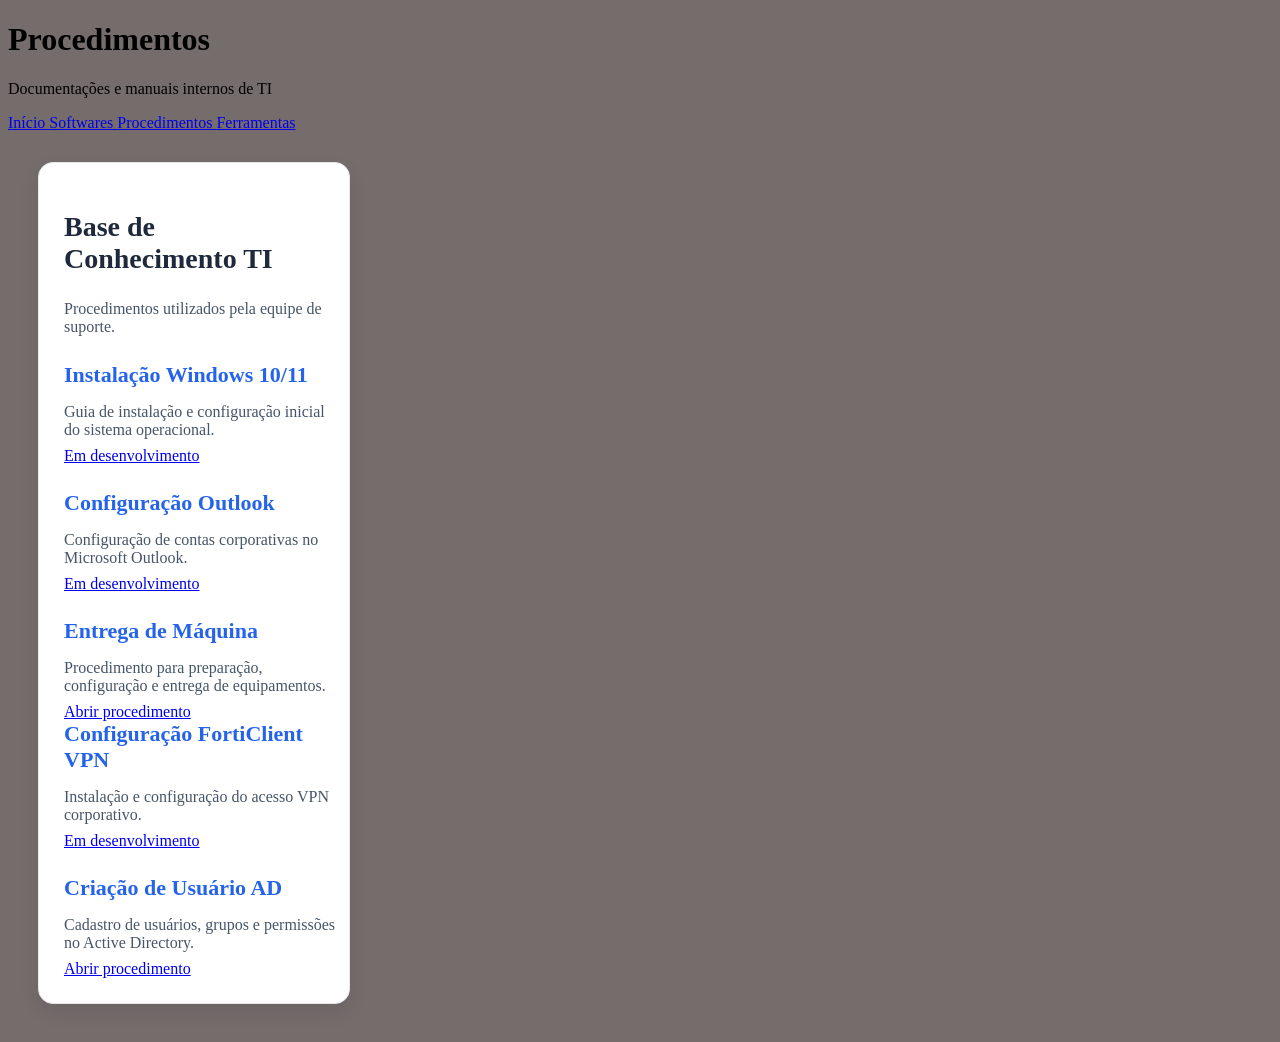
==== paginas/procedimentos.html @ 5586f691 "sua mensagem aqui" ====
<!DOCTYPE html>
<html lang="pt-BR">

<head>

<meta charset="UTF-8">

<meta name="viewport" content="width=device-width, initial-scale=1.0">

<title>Procedimentos - Portal TI</title>

<link rel="stylesheet" href="../css/style.css">

</head>


<body>


<header>

<h1>Procedimentos</h1>

<p>
Documentações e manuais internos de TI
</p>

</header>




<nav>

<a href="../index.html">
Início
</a>


<a href="softwares.html">
Softwares
</a>


<a href="procedimentos.html">
Procedimentos
</a>


<a href="ferramentas.html">
Ferramentas
</a>


</nav>





<main>


<section class="card">


<h2>
Base de Conhecimento TI
</h2>


<p>
Procedimentos utilizados pela equipe de suporte.
</p>


<br>




<div class="cards">



<div class="box">

<h3>Instalação Windows 10/11</h3>

<p>
Guia de instalação e configuração inicial do sistema operacional.
</p>

<a class="download" href="#">
Em desenvolvimento
</a>

</div>





<div class="box">

<h3>Configuração Outlook</h3>

<p>
Configuração de contas corporativas no Microsoft Outlook.
</p>

<a class="download" href="#">
Em desenvolvimento
</a>

</div>





<div class="box">

<h3>Entrega de Máquina</h3>

<p>
Procedimento para preparação, configuração e entrega de equipamentos.
</p>

<a class="download" href="../arquivos/documentos/Entrega_Maquina.pdf" target="_blank">
Abrir procedimento
</a>

</div>



</div>







<div class="cards">



<div class="box">

<h3>Configuração FortiClient VPN</h3>

<p>
Instalação e configuração do acesso VPN corporativo.
</p>

<a class="download" href="#">
Em desenvolvimento
</a>

</div>





<div class="box">

<h3>Criação de Usuário AD</h3>

<p>
Cadastro de usuários, grupos e permissões no Active Directory.
</p>

<a class="download" href="../arquivos/documentos/criacaoad.pdf" target="_blank">
Abrir procedimento
</a>

</div>



</div>



</section>


</main>



</body>

</html>
---- css/style.css ----
.cards {

    display: flex;
    gap: 20px;
    flex-wrap: wrap;

}



.card {

    background: white;

    width: 260px;

    padding: 20px;

    border-radius: 12px;

    box-shadow: 0px 3px 10px rgba(0,0,0,0.15);

}



.card h3 {

    margin-top: 0;

}



.card button {

    background: #0066cc;

    color:white;

    border:none;

    padding:10px 20px;

    border-radius:8px;

    cursor:pointer;

}


.card button:hover {

    background:#004c99;

}body {
    background: rgb(117, 108, 108) !important;
}/* Área de softwares */

main {
    padding: 30px;
}


main h2 {
    color: #1e293b;
    margin-bottom: 25px;
    font-size: 28px;
}



.cards {

    display: grid;

    grid-template-columns: repeat(auto-fit, minmax(280px, 1fr));

    gap: 25px;

}



.card {

    background: #ffffff;

    border-radius: 15px;

    padding: 25px;

    box-shadow: 0 8px 20px rgba(0,0,0,0.08);

    border: 1px solid #e5e7eb;

    transition: 0.3s;

}



.card:hover {

    transform: translateY(-5px);

    box-shadow: 0 12px 25px rgba(0,0,0,0.15);

}



.card h3 {

    color: #2563eb;

    font-size: 22px;

    margin-bottom: 15px;

}



.card p {

    color: #475569;

    margin: 8px 0;

}



.card button {

    margin-top: 15px;

    width: 100%;

    padding: 12px;

    border-radius: 8px;

    border: none;

    background: #2563eb;

    color: white;

    font-size: 15px;

    cursor: pointer;

    transition: 0.3s;

}



.card button:hover {

    background: #1d4ed8;

}.icone {

    font-size: 40px;

    margin-bottom: 15px;

}
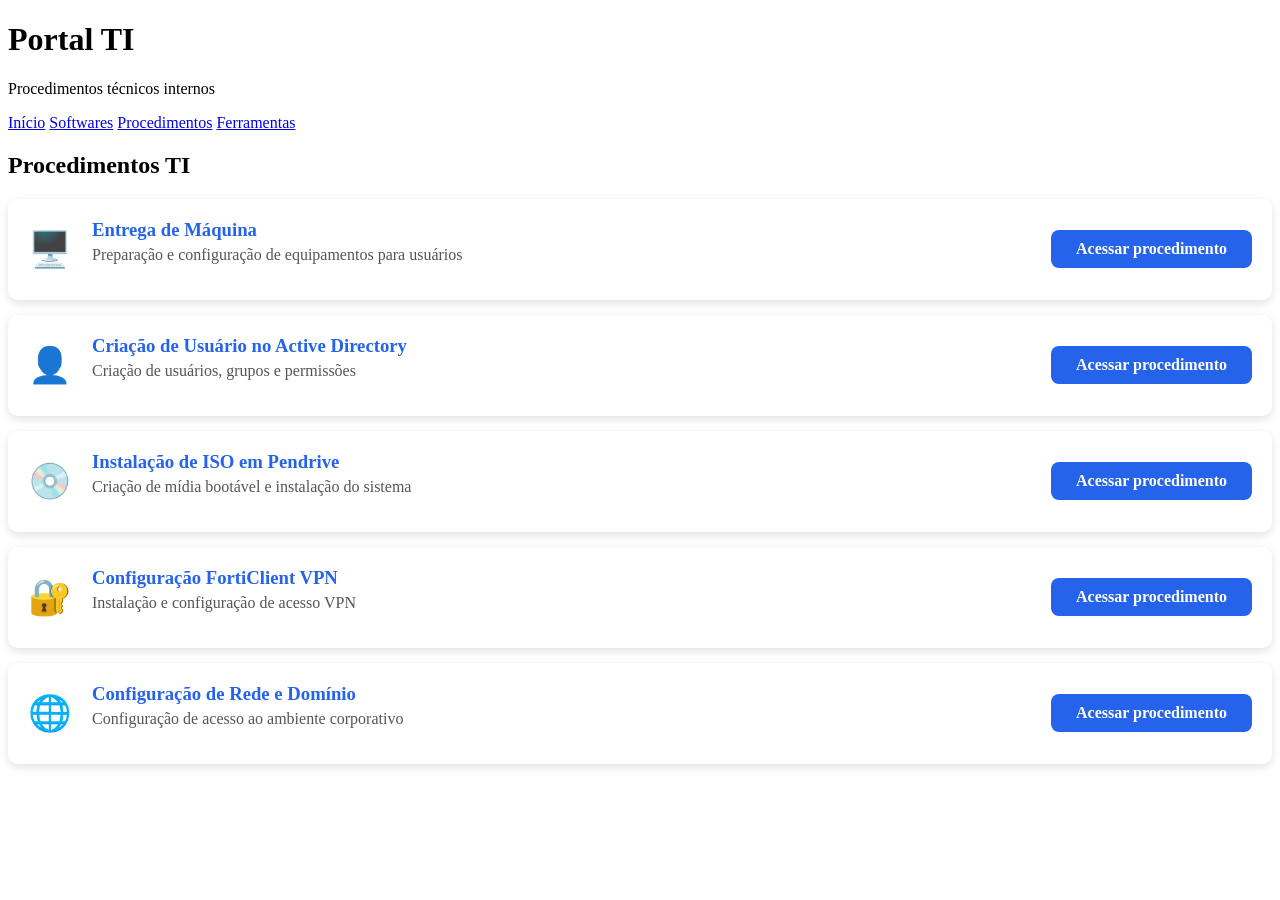
==== commit 9af258e0: "Update procedimentos.html" ====
--- a/paginas/procedimentos.html
+++ b/paginas/procedimentos.html
@@ -4,7 +4,6 @@
 <head>
 
 <meta charset="UTF-8">
-
 <meta name="viewport" content="width=device-width, initial-scale=1.0">
 
 <title>Procedimentos - Portal TI</title>
@@ -19,116 +18,131 @@
 
 <header>
 
-<h1>Procedimentos</h1>
+<h1>Portal TI</h1>
 
-<p>
-Documentações e manuais internos de TI
-</p>
+<p>Procedimentos técnicos internos</p>
 
 </header>
 
 
-
-
 <nav>
 
-<a href="../index.html">
-Início
-</a>
+<a href="../index.html">Início</a>
 
+<a href="softwares.html">Softwares</a>
 
-<a href="softwares.html">
-Softwares
-</a>
+<a href="procedimentos.html">Procedimentos</a>
 
-
-<a href="procedimentos.html">
-Procedimentos
-</a>
-
-
-<a href="ferramentas.html">
-Ferramentas
-</a>
-
+<a href="ferramentas.html">Ferramentas</a>
 
 </nav>
-
-
 
 
 
 <main>
 
 
-<section class="card">
+<h2>Procedimentos TI</h2>
 
 
-<h2>
-Base de Conhecimento TI
-</h2>
-
-
-<p>
-Procedimentos utilizados pela equipe de suporte.
-</p>
-
-
-<br>
+<div class="lista-softwares">
 
 
 
+<div class="software">
 
-<div class="cards">
+<span>🖥️</span>
 
+<div>
 
+<h3>Entrega de Máquina</h3>
 
-<div class="box">
+<p>Preparação e configuração de equipamentos para usuários</p>
 
-<h3>Instalação Windows 10/11</h3>
+</div>
 
-<p>
-Guia de instalação e configuração inicial do sistema operacional.
-</p>
-
-<a class="download" href="#">
-Em desenvolvimento
+<a class="download-btn" href="entrega-maquina.html">
+Acessar procedimento
 </a>
 
 </div>
 
 
 
+<div class="software">
 
+<span>👤</span>
 
-<div class="box">
+<div>
 
-<h3>Configuração Outlook</h3>
+<h3>Criação de Usuário no Active Directory</h3>
 
-<p>
-Configuração de contas corporativas no Microsoft Outlook.
-</p>
+<p>Criação de usuários, grupos e permissões</p>
 
-<a class="download" href="#">
-Em desenvolvimento
+</div>
+
+<a class="download-btn" href="usuario-ad.html">
+Acessar procedimento
 </a>
 
 </div>
 
 
 
+<div class="software">
+
+<span>💿</span>
+
+<div>
+
+<h3>Instalação de ISO em Pendrive</h3>
+
+<p>Criação de mídia bootável e instalação do sistema</p>
+
+</div>
+
+<a class="download-btn" href="instalacao-iso.html">
+Acessar procedimento
+</a>
+
+</div>
 
 
-<div class="box">
 
-<h3>Entrega de Máquina</h3>
+<div class="software">
 
-<p>
-Procedimento para preparação, configuração e entrega de equipamentos.
-</p>
+<span>🔐</span>
 
-<a class="download" href="../arquivos/documentos/Entrega_Maquina.pdf" target="_blank">
-Abrir procedimento
+<div>
+
+<h3>Configuração FortiClient VPN</h3>
+
+<p>Instalação e configuração de acesso VPN</p>
+
+</div>
+
+<a class="download-btn" href="forticlient-vpn.html">
+Acessar procedimento
+</a>
+
+</div>
+
+
+
+<div class="software">
+
+<span>🌐</span>
+
+<div>
+
+<h3>Configuração de Rede e Domínio</h3>
+
+<p>Configuração de acesso ao ambiente corporativo</p>
+
+</div>
+
+<a class="download-btn" href="rede-dominio.html">
+Acessar procedimento
 </a>
 
 </div>
@@ -138,60 +152,9 @@
 </div>
 
 
-
-
-
-
-
-<div class="cards">
-
-
-
-<div class="box">
-
-<h3>Configuração FortiClient VPN</h3>
-
-<p>
-Instalação e configuração do acesso VPN corporativo.
-</p>
-
-<a class="download" href="#">
-Em desenvolvimento
-</a>
-
-</div>
-
-
-
-
-
-<div class="box">
-
-<h3>Criação de Usuário AD</h3>
-
-<p>
-Cadastro de usuários, grupos e permissões no Active Directory.
-</p>
-
-<a class="download" href="../arquivos/documentos/criacaoad.pdf" target="_blank">
-Abrir procedimento
-</a>
-
-</div>
-
-
-
-</div>
-
-
-
-</section>
-
-
 </main>
-
 
 
 </body>
 
-</html>+</html>
--- a/css/style.css
+++ b/css/style.css
@@ -1,46 +1,82 @@
-.cards {
+.lista-softwares {
 
-    display: flex;
-    gap: 20px;
-    flex-wrap: wrap;
+    display:flex;
+
+    flex-direction:column;
+
+    gap:15px;
 
 }
 
 
 
-.card {
+.software {
 
-    background: white;
+    background:white;
 
-    width: 260px;
+    padding:20px;
 
-    padding: 20px;
+    border-radius:10px;
 
-    border-radius: 12px;
+    display:flex;
 
-    box-shadow: 0px 3px 10px rgba(0,0,0,0.15);
+    align-items:center;
+
+    justify-content:space-between;
+
+    box-shadow:0 3px 10px rgba(0,0,0,0.12);
 
 }
 
 
 
-.card h3 {
+.software span {
 
-    margin-top: 0;
+    font-size:35px;
+
+    margin-right:20px;
 
 }
 
 
 
-.card button {
+.software div {
 
-    background: #0066cc;
+    flex:1;
+
+}
+
+
+
+.software h3 {
+
+    margin:0;
+
+    color:#2563eb;
+
+}
+
+
+
+.software p {
+
+    margin-top:5px;
+
+    color:#555;
+
+}
+
+
+
+.software button {
+
+    background:#2563eb;
 
     color:white;
 
     border:none;
 
-    padding:10px 20px;
+    padding:10px 25px;
 
     border-radius:8px;
 
@@ -49,123 +85,55 @@
 }
 
 
-.card button:hover {
 
-    background:#004c99;
+.software button:hover {
 
-}body {
-    background: rgb(117, 108, 108) !important;
-}/* Área de softwares */
+    background:#1d4ed8;
 
-main {
-    padding: 30px;
-}
+}.software a {
 
+    background:#2563eb;
 
-main h2 {
-    color: #1e293b;
-    margin-bottom: 25px;
-    font-size: 28px;
-}
+    color:white;
 
+    padding:10px 25px;
 
+    border-radius:8px;
 
-.cards {
+    text-decoration:none;
 
-    display: grid;
-
-    grid-template-columns: repeat(auto-fit, minmax(280px, 1fr));
-
-    gap: 25px;
+    transition:0.3s;
 
 }
 
 
+.software a:hover {
 
-.card {
+    background:#1d4ed8;
 
-    background: #ffffff;
+}.download-btn {
 
-    border-radius: 15px;
+    background:#2563eb;
 
-    padding: 25px;
+    color:white;
 
-    box-shadow: 0 8px 20px rgba(0,0,0,0.08);
+    padding:10px 18px;
 
-    border: 1px solid #e5e7eb;
+    border-radius:8px;
 
-    transition: 0.3s;
+    text-decoration:none;
+
+    font-weight:600;
+
+    transition:0.3s;
 
 }
 
 
+.download-btn:hover {
 
-.card:hover {
+    background:#1d4ed8;
 
-    transform: translateY(-5px);
-
-    box-shadow: 0 12px 25px rgba(0,0,0,0.15);
+    transform:scale(1.05);
 
 }
-
-
-
-.card h3 {
-
-    color: #2563eb;
-
-    font-size: 22px;
-
-    margin-bottom: 15px;
-
-}
-
-
-
-.card p {
-
-    color: #475569;
-
-    margin: 8px 0;
-
-}
-
-
-
-.card button {
-
-    margin-top: 15px;
-
-    width: 100%;
-
-    padding: 12px;
-
-    border-radius: 8px;
-
-    border: none;
-
-    background: #2563eb;
-
-    color: white;
-
-    font-size: 15px;
-
-    cursor: pointer;
-
-    transition: 0.3s;
-
-}
-
-
-
-.card button:hover {
-
-    background: #1d4ed8;
-
-}.icone {
-
-    font-size: 40px;
-
-    margin-bottom: 15px;
-
-}
